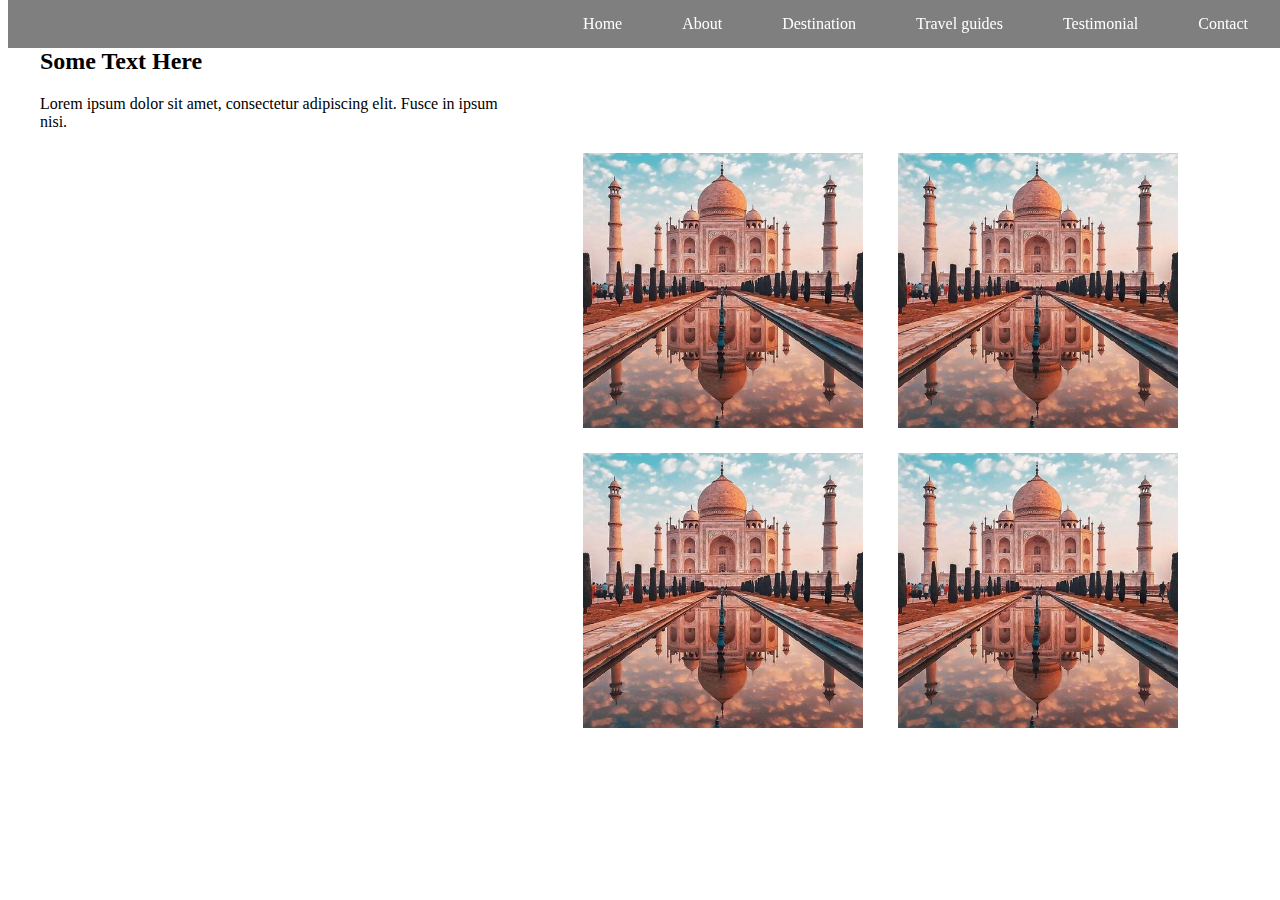
==== about.html @ 5719d393 "first commit" ====
<!DOCTYPE html>
<html>
<head>
    <title>TRAVEL BLOG</title>
    <link rel="stylesheet" type="text/css" href="about.css"/>
</head>
<body>
    <nav>
        <ul>
            <li><a href="index.html">Home</a></li>
            <li><a href="about.html">About</a></li>
            <li><a href="destination.html">Destination</a></li>
            <li><a href="travelguides.html">Travel guides</a></li>
            <li><a href="testimonial.html">Testimonial</a></li>
            <li><a href="ContactUs.html">Contact</a></li>
        </ul>
    </nav>

    <div class="content-container">
        <div class="text">
            <h2>Some Text Here</h2>
            <p>Lorem ipsum dolor sit amet, consectetur adipiscing elit. Fusce in ipsum nisi.</p>
        </div>
        <div class="image-container">
            <div class="square">
                <img src="images/t2.jpg" alt="Image 1">
                <img src="images/t2.jpg" alt="Image 2">
                <img src="images/t2.jpg" alt="Image 3">
                <img src="images/t2.jpg" alt="Image 4">
            </div>
        </div>
    </div>
</body>
</html>
---- about.css ----
ul, ol {
  margin: 0;
  padding: 0;
  list-style: none;
}

nav {
  background-color: rgba(0, 0, 0, 0.5);
  position: fixed; /* Sticky navbar */
  top: 0;
  width: 100%;
  z-index: 1;
}

nav ul {
  display: flex;
  justify-content: flex-end;
  align-items: center;
  padding-right: 20px; /* Adjust this value as needed */
}

nav li {
  margin-left: 20px; /* Adjust this value as needed */
}

nav a {
  display: inline-block;
  padding: 15px 20px;
  text-decoration: none;
  color: rgb(255, 255, 255);
}

nav a:hover {
  background-color: rgba(0, 0, 0, 0.5);
}

h1 {
  margin-bottom: 20px;
}

.button {
  background-color: black;
  border: none;
  color: white;
  padding: 15px 32px;
  text-align: center;
  text-decoration: none;
  display: inline-block;
  font-size: 16px;
  margin: 4px 2px;
  cursor: pointer;
}

.image-container {
  position: fixed;
  top: 50%;
  right: 100px; /* Position at the right */
  transform: translateY(-50%);
  width: 600px; /* Adjust width as needed */
  height: 600px; /* Adjust height as needed */
  overflow: hidden;
}

.square {
  display: flex;
  flex-wrap: wrap;
  justify-content: space-between;
  width: 100%;
  height: 100%;
}

.square img {
  width: calc(50% - 20px); /* Adjusted width to include gap */
  height: calc(50% - 25px); /* Adjusted height to include gap */
  object-fit: cover;
  object-position: center;
  margin: 2.5px; /* Added margin to create a small gap */
}

/* Add styles for the content container */
.content-container {
  display: flex;
  align-items: center; /* Center vertically */
  justify-content: space-between; /* Space evenly horizontally */
  max-width: 1200px; /* Set max-width to limit width */
  margin: 0 auto; /* Center horizontally */
  padding: 20px;
}

/* Style for the text */
.text {
  max-width: 40%; /* Adjust width as needed */
}
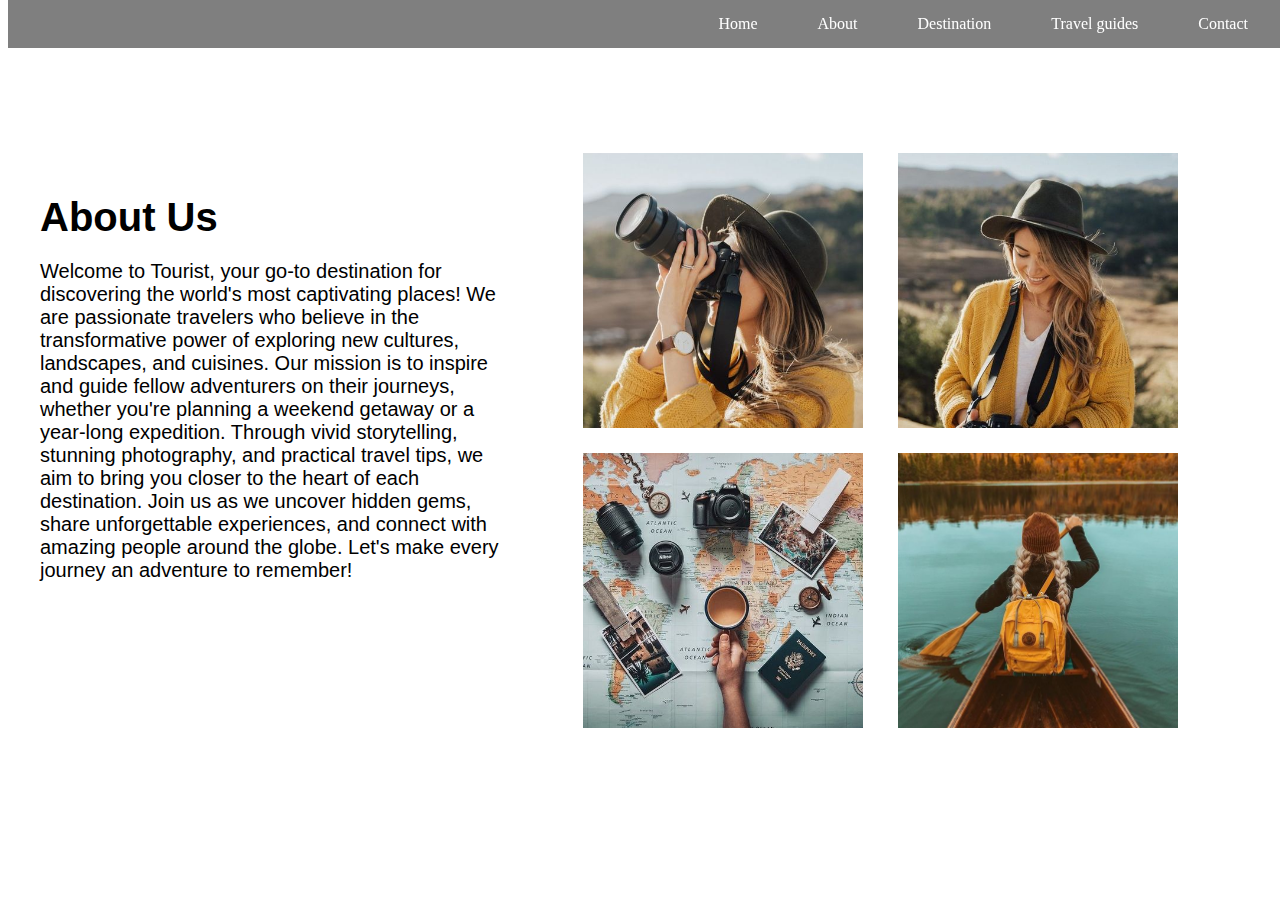
==== commit c23fd084: "Initial commit" ====
--- a/about.html
+++ b/about.html
@@ -11,22 +11,21 @@
             <li><a href="about.html">About</a></li>
             <li><a href="destination.html">Destination</a></li>
             <li><a href="travelguides.html">Travel guides</a></li>
-            <li><a href="testimonial.html">Testimonial</a></li>
-            <li><a href="ContactUs.html">Contact</a></li>
+            <li><a href="contactUs.html">Contact</a></li>
         </ul>
     </nav>
 
     <div class="content-container">
         <div class="text">
-            <h2>Some Text Here</h2>
-            <p>Lorem ipsum dolor sit amet, consectetur adipiscing elit. Fusce in ipsum nisi.</p>
+            <h1>About Us</h1>
+            <p>Welcome to Tourist, your go-to destination for discovering the world's most captivating places! We are passionate travelers who believe in the transformative power of exploring new cultures, landscapes, and cuisines. Our mission is to inspire and guide fellow adventurers on their journeys, whether you're planning a weekend getaway or a year-long expedition. Through vivid storytelling, stunning photography, and practical travel tips, we aim to bring you closer to the heart of each destination. Join us as we uncover hidden gems, share unforgettable experiences, and connect with amazing people around the globe. Let's make every journey an adventure to remember!</p>
         </div>
         <div class="image-container">
             <div class="square">
-                <img src="images/t2.jpg" alt="Image 1">
-                <img src="images/t2.jpg" alt="Image 2">
-                <img src="images/t2.jpg" alt="Image 3">
-                <img src="images/t2.jpg" alt="Image 4">
+                <img src="images/m1.jpg" alt="Image 1" class="animated-image">
+                <img src="images/m3.jpg" alt="Image 2" class="animated-image">
+                <img src="images/m2.jpg" alt="Image 3" class="animated-image">
+                <img src="images/m4.jpg" alt="Image 4" class="animated-image">
             </div>
         </div>
     </div>
--- a/about.css
+++ b/about.css
@@ -89,10 +89,24 @@
 
 /* Style for the text */
 .text {
+  margin-top: 140px;
+  font-size: 20px;
+  font-family:'Lucida Sans', 'Lucida Sans Regular', 'Lucida Grande', 'Lucida Sans Unicode', Geneva, Verdana, sans-serif;
   max-width: 40%; /* Adjust width as needed */
 }
 
 
+.animated-image {
+  width: 100%;
+  height: auto;
+  animation: imageFade 10s;
+}
 
+@keyframes imageFade {
+  0% { opacity: 0; }
+  25% { opacity: 1; }
+  50% { opacity: 0; }
+  75% { opacity: 1; }
+  100% { opacity: 0; }
+}
 
-
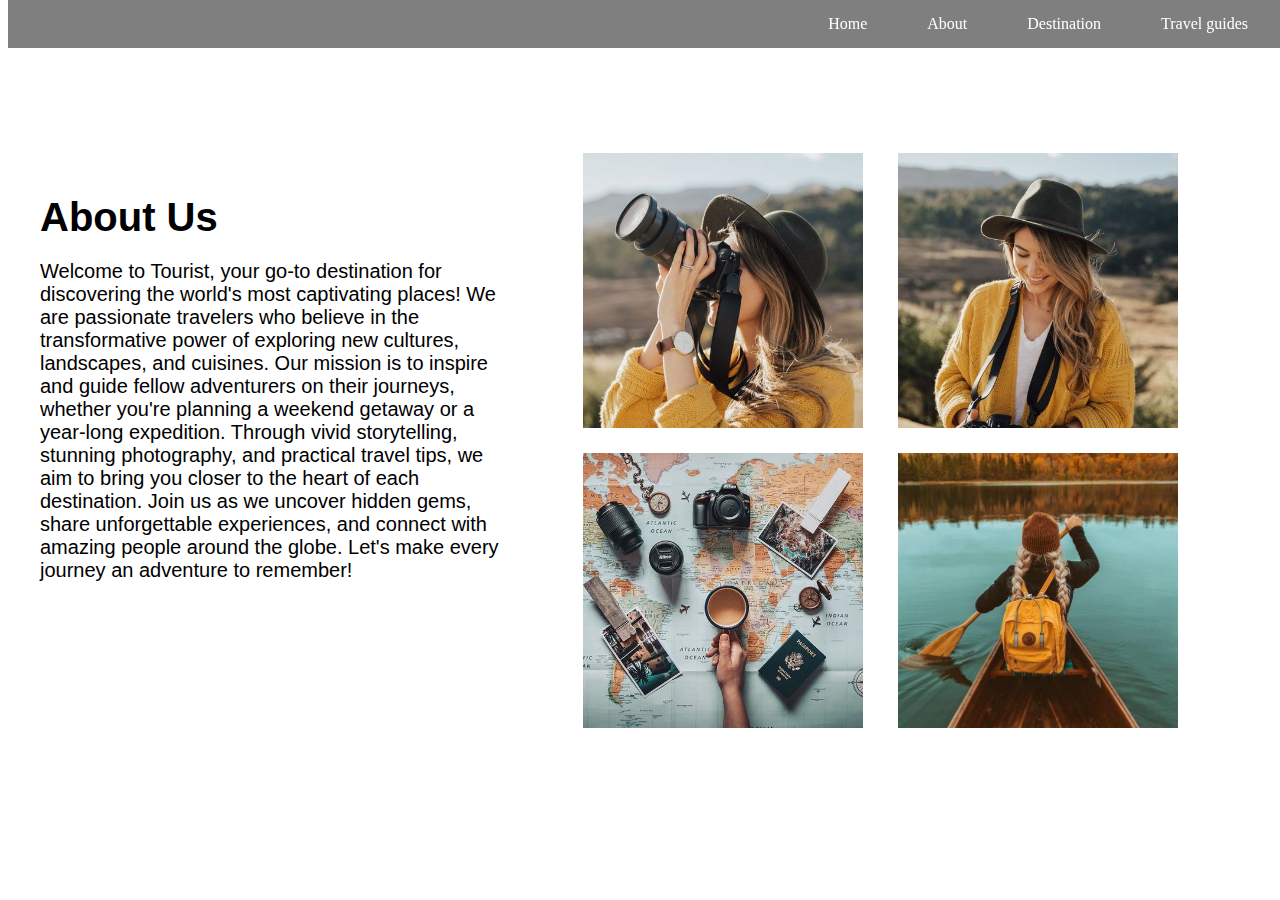
==== commit ac775a10: "Initial commit" ====
--- a/about.html
+++ b/about.html
@@ -11,7 +11,6 @@
             <li><a href="about.html">About</a></li>
             <li><a href="destination.html">Destination</a></li>
             <li><a href="travelguides.html">Travel guides</a></li>
-            <li><a href="contactUs.html">Contact</a></li>
         </ul>
     </nav>
 
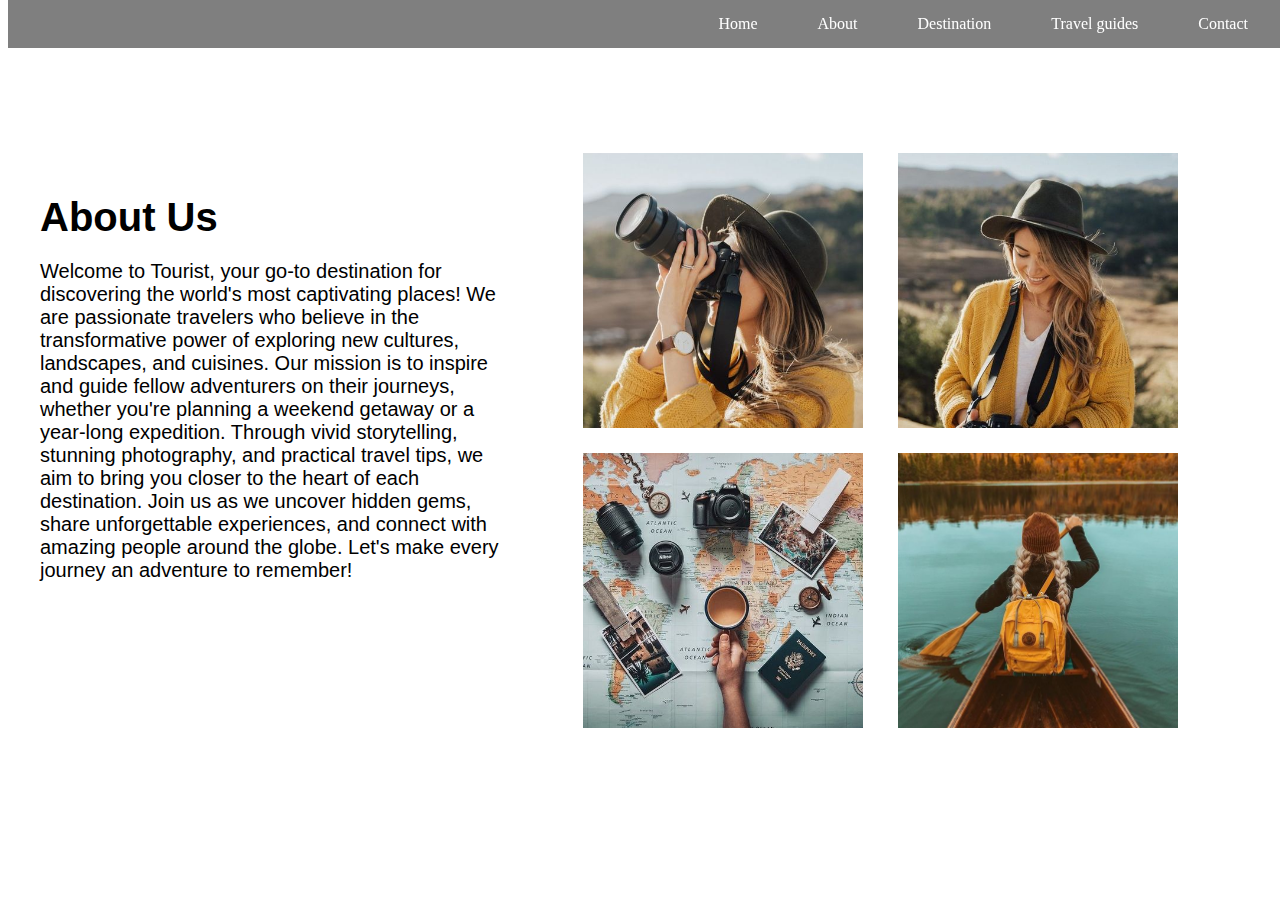
==== commit c80c8c8e: "Initial commit" ====
--- a/about.html
+++ b/about.html
@@ -11,6 +11,7 @@
             <li><a href="about.html">About</a></li>
             <li><a href="destination.html">Destination</a></li>
             <li><a href="travelguides.html">Travel guides</a></li>
+            <li><a href="contactus.html">Contact</a></li>
         </ul>
     </nav>
 
